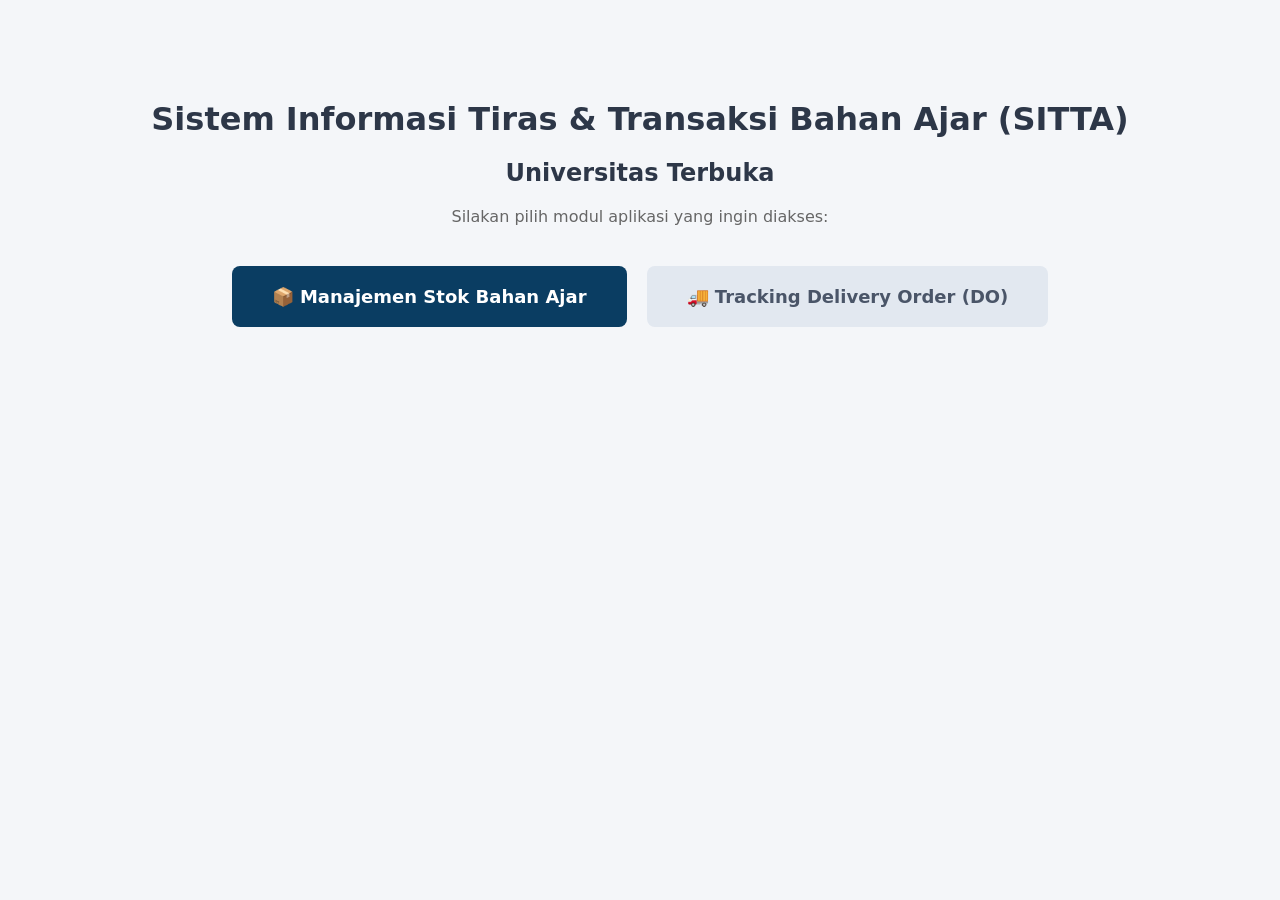
==== index.html @ 04ba1619 "Upload Tugas 2 Vue UT" ====
<!DOCTYPE html>
<html lang="id">
<head>
    <meta charset="UTF-8">
    <meta name="viewport" content="width=device-width, initial-scale=1.0">
    <title>SITTA UT - Dashboard Utama</title>
    <link rel="stylesheet" href="css/style.css">
</head>
<body>
    <div class="container text-center" style="margin-top: 100px;">
        <h1>Sistem Informasi Tiras & Transaksi Bahan Ajar (SITTA)</h1>
        <h2>Universitas Terbuka</h2>
        <p style="color: #666; margin-bottom: 40px;">Silakan pilih modul aplikasi yang ingin diakses:</p>
        
        <div style="display: flex; justify-content: center; gap: 20px;">
            <a href="stok.html" class="btn btn-primary" style="padding: 20px 40px; text-decoration: none; font-size: 18px;">📦 Manajemen Stok Bahan Ajar</a>
            <a href="tracking.html" class="btn btn-secondary" style="padding: 20px 40px; text-decoration: none; font-size: 18px;">🚚 Tracking Delivery Order (DO)</a>
        </div>
    </div>
</body>
</html>
---- css/style.css ----
/* ==========================================================================
   1. GLOBAL SYSTEM & VARIABLE RESET
   ========================================================================== */
:root {
    --bg-app: #f4f6f9;
    --surface: #ffffff;
    --text-main: #2d3748;
    --text-muted: #718096;
    
    /* UT Brand Identity Palette */
    --ut-blue: #0A3D62;
    --ut-blue-light: #e6f0fa;
    --ut-blue-hover: #072c47;
    
    /* Status Colors (Solid & Soft Accent) */
    --success-base: #2ecc71;
    --success-light: #eafaf1;
    --warning-base: #f39c12;
    --warning-light: #fef5e7;
    --danger-base: #e74c3c;
    --danger-light: #fdedec;
    
    --border: #e2e8f0;
    --radius-lg: 12px;
    --radius-md: 8px;
    --transition: all 0.25s ease;
}

body {
    font-family: 'Inter', 'Segoe UI', system-ui, -apple-system, sans-serif;
    background-color: var(--bg-app);
    color: var(--text-main);
    margin: 0;
    padding: 0;
    -webkit-font-smoothing: antialiased;
}

.container {
    max-width: 1140px; /* Ukuran ideal agar pandangan mata fokus / tidak terlalu lebar */
    margin: 40px auto;
    padding: 0 20px;
    box-sizing: border-box;
}

.text-center {
    text-align: center;
}

/* ==========================================================================
   2. APP HEADER & NAVIGATION
   ========================================================================== */
header {
    background: var(--surface);
    padding: 20px 30px;
    border-radius: var(--radius-lg);
    display: flex;
    align-items: center;
    justify-content: space-between;
    margin-bottom: 25px;
    box-shadow: 0 4px 6px -1px rgba(0, 0, 0, 0.05);
    border: 1px solid var(--border);
}

header h1 {
    font-size: 20px;
    font-weight: 700;
    color: var(--ut-blue);
    margin: 0;
}

.btn-back {
    color: var(--text-muted);
    text-decoration: none;
    font-weight: 600;
    font-size: 14px;
    display: inline-flex;
    align-items: center;
    gap: 8px;
    transition: var(--transition);
}

.btn-back:hover {
    color: var(--ut-blue);
    transform: translateX(-3px);
}

/* ==========================================================================
   3. MODERN CARDS LAYOUT
   ========================================================================== */
.card {
    background: var(--surface);
    border: 1px solid var(--border);
    border-radius: var(--radius-lg);
    padding: 30px;
    margin-bottom: 25px;
    box-shadow: 0 4px 6px -1px rgba(0, 0, 0, 0.02), 0 2px 4px -1px rgba(0, 0, 0, 0.02);
}

.card h3 {
    margin-top: 0;
    margin-bottom: 20px;
    font-size: 16px;
    font-weight: 700;
    text-transform: uppercase;
    letter-spacing: 0.5px;
    color: var(--ut-blue);
    display: flex;
    align-items: center;
    gap: 10px;
    border-bottom: 2px solid var(--bg-app);
    padding-bottom: 12px;
}

.bg-light {
    background-color: #f8fafc;
}

.bg-warning-light {
    background-color: var(--warning-light);
    border-color: #fadbd8;
}

/* ==========================================================================
   4. FORM LAYOUT & COMPONENT INPUT
   ========================================================================== */
.form-grid, .filter-grid {
    display: grid;
    grid-template-columns: repeat(2, 1fr); /* Membagi 2 kolom agar seimbang dan rapi */
    gap: 20px 25px;
}

/* Responsif: Di layar kecil/laptop mini otomatis jadi 1 kolom */
@media (max-width: 768px) {
    .form-grid, .filter-grid {
        grid-template-columns: 1fr;
    }
}

.form-group-full {
    grid-column: span 2;
}

@media (max-width: 768px) {
    .form-group-full {
        grid-column: span 1;
    }
}

label {
    display: block;
    font-size: 13px;
    font-weight: 600;
    color: #4a5568;
    margin-bottom: 8px;
}

input[type="text"],
input[type="number"],
input[type="date"],
select,
textarea {
    width: 100%;
    padding: 11px 16px;
    font-size: 14px;
    color: var(--text-main);
    background-color: #fff;
    border: 1px solid #cbd5e1;
    border-radius: var(--radius-md);
    box-sizing: border-box;
    transition: var(--transition);
}

input:focus, select:focus, textarea:focus {
    outline: none;
    border-color: var(--ut-blue);
    box-shadow: 0 0 0 3px rgba(10, 61, 98, 0.15);
}

.input-disabled {
    background-color: #f1f5f9;
    color: var(--text-muted);
    cursor: not-allowed;
}

textarea {
    min-height: 90px;
    resize: vertical;
}

.checkbox-group {
    padding: 5px 0;
}

.checkbox-group label {
    display: flex;
    align-items: center;
    gap: 10px;
    color: var(--text-main);
    cursor: pointer;
    font-size: 14px;
}

.checkbox-group input[type="checkbox"] {
    width: 16px;
    height: 16px;
    cursor: pointer;
}

/* ==========================================================================
   5. CONTEMPORARY BUTTONS
   ========================================================================== */
.btn {
    display: inline-flex;
    align-items: center;
    justify-content: center;
    gap: 8px;
    padding: 12px 24px;
    font-size: 14px;
    font-weight: 600;
    border-radius: var(--radius-md);
    border: none;
    cursor: pointer;
    transition: var(--transition);
    text-decoration: none;
}

.btn-primary { background-color: var(--ut-blue); color: #ffffff; }
.btn-primary:hover { background-color: var(--ut-blue-hover); transform: translateY(-1px); }

.btn-secondary { background-color: #e2e8f0; color: #4a5568; }
.btn-secondary:hover { background-color: #cbd5e1; }

.btn-success { background-color: var(--success-base); color: #ffffff; width: 100%; }
.btn-success:hover { background-color: #27ae60; box-shadow: 0 4px 12px rgba(46, 204, 113, 0.2); }

.btn-sm {
    padding: 6px 12px;
    font-size: 12px;
    border-radius: 6px;
}

/* ==========================================================================
   6. PREMIUM CLEAN TABLE DESIGN
   ========================================================================== */
.table-container {
    background: var(--surface);
    border: 1px solid var(--border);
    border-radius: var(--radius-lg);
    overflow: hidden;
    box-shadow: 0 4px 6px -1px rgba(0, 0, 0, 0.02);
}

.table-responsive {
    width: 100%;
    border-collapse: collapse;
    background: var(--surface);
}

.table-responsive th {
    background-color: #f8fafc;
    color: #475569;
    font-weight: 700;
    font-size: 12px;
    text-transform: uppercase;
    letter-spacing: 0.5px;
    padding: 16px 20px;
    border-bottom: 2px solid var(--border);
}

.table-responsive td {
    padding: 18px 20px;
    border-bottom: 1px solid var(--border);
    font-size: 14px;
    vertical-align: middle;
}

.table-responsive tr:last-child td {
    border-bottom: none;
}

.table-responsive tr:hover {
    background-color: #f8fafc;
}

/* ==========================================================================
   7. MINIMALIST BADGES & LABELS
   ========================================================================== */
.badge {
    display: inline-flex;
    align-items: center;
    gap: 6px;
    padding: 6px 12px;
    font-size: 12px;
    font-weight: 600;
    border-radius: 30px;
    text-align: center;
}

.badge-success { background-color: var(--success-light); color: #1e7e34; border: 1px solid #c3e6cb; }
.badge-warning { background-color: var(--warning-light); color: #d35400; border: 1px solid #fdebd0; }
.badge-danger { background-color: var(--danger-light); color: #c0392b; border: 1px solid #fadbd8; }
.badge-info { background-color: var(--ut-blue-light); color: var(--ut-blue); border: 1px solid #b9d7f2; }

code {
    background: #f1f5f9;
    padding: 3px 6px;
    border-radius: 4px;
    font-family: 'Courier New', Courier, monospace;
    font-weight: 600;
    color: #0f172a;
}

.detail-paket-box {
    background-color: #f0f7ff;
    border-left: 4px solid var(--ut-blue);
    padding: 20px;
    border-radius: var(--radius-md);
    margin-top: 10px;
}

.text-danger {
    color: var(--danger-base);
    font-size: 13px;
    font-weight: 500;
    margin-top: 8px;
}
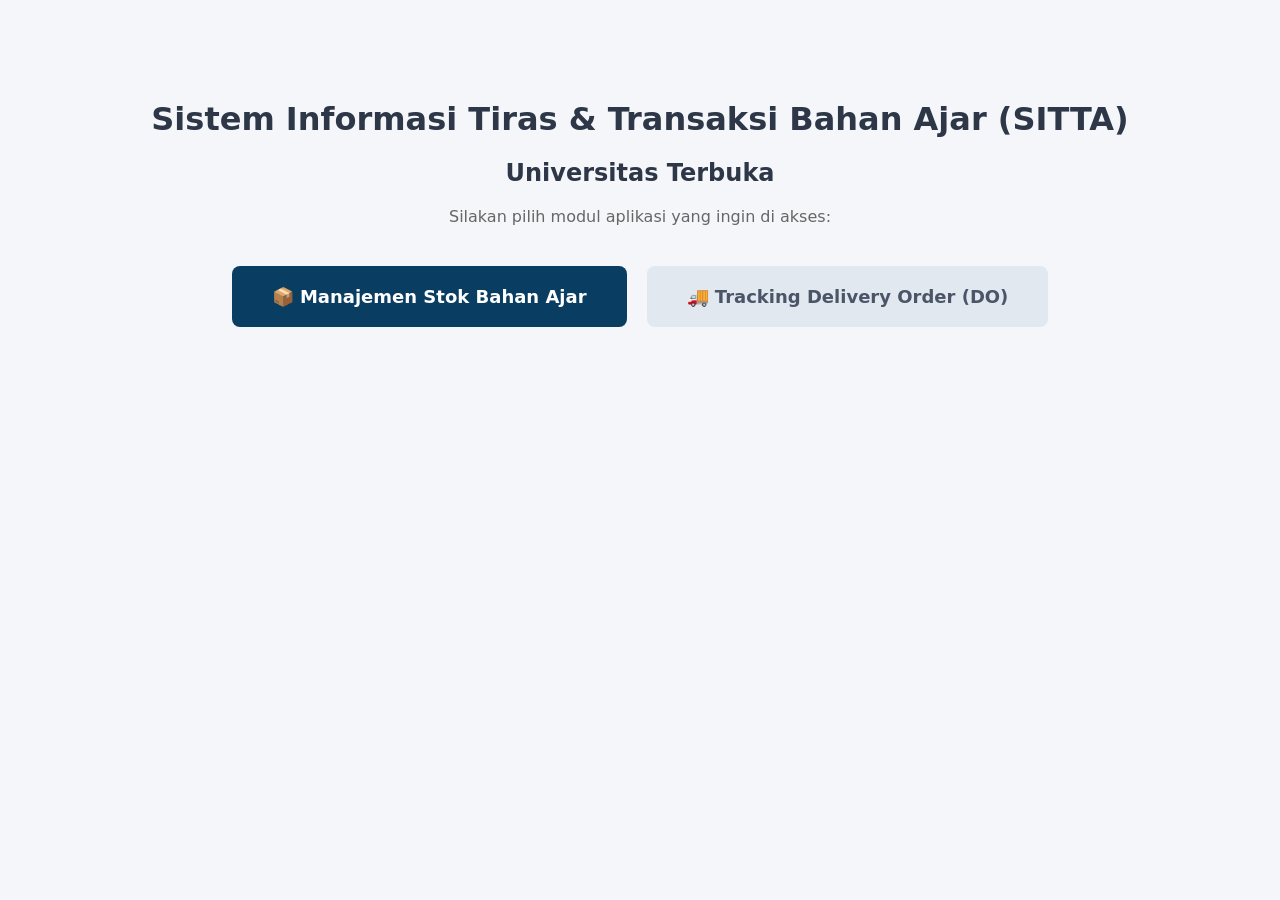
==== commit ae81b789: "update tugas" ====
--- a/index.html
+++ b/index.html
@@ -10,12 +10,11 @@
     <div class="container text-center" style="margin-top: 100px;">
         <h1>Sistem Informasi Tiras & Transaksi Bahan Ajar (SITTA)</h1>
         <h2>Universitas Terbuka</h2>
-        <p style="color: #666; margin-bottom: 40px;">Silakan pilih modul aplikasi yang ingin diakses:</p>
-        
+        <p style="color: #666; margin-bottom: 40px;">Silakan pilih modul aplikasi yang ingin di akses:</p>
         <div style="display: flex; justify-content: center; gap: 20px;">
             <a href="stok.html" class="btn btn-primary" style="padding: 20px 40px; text-decoration: none; font-size: 18px;">📦 Manajemen Stok Bahan Ajar</a>
             <a href="tracking.html" class="btn btn-secondary" style="padding: 20px 40px; text-decoration: none; font-size: 18px;">🚚 Tracking Delivery Order (DO)</a>
         </div>
     </div>
 </body>
-</html>+</html>
